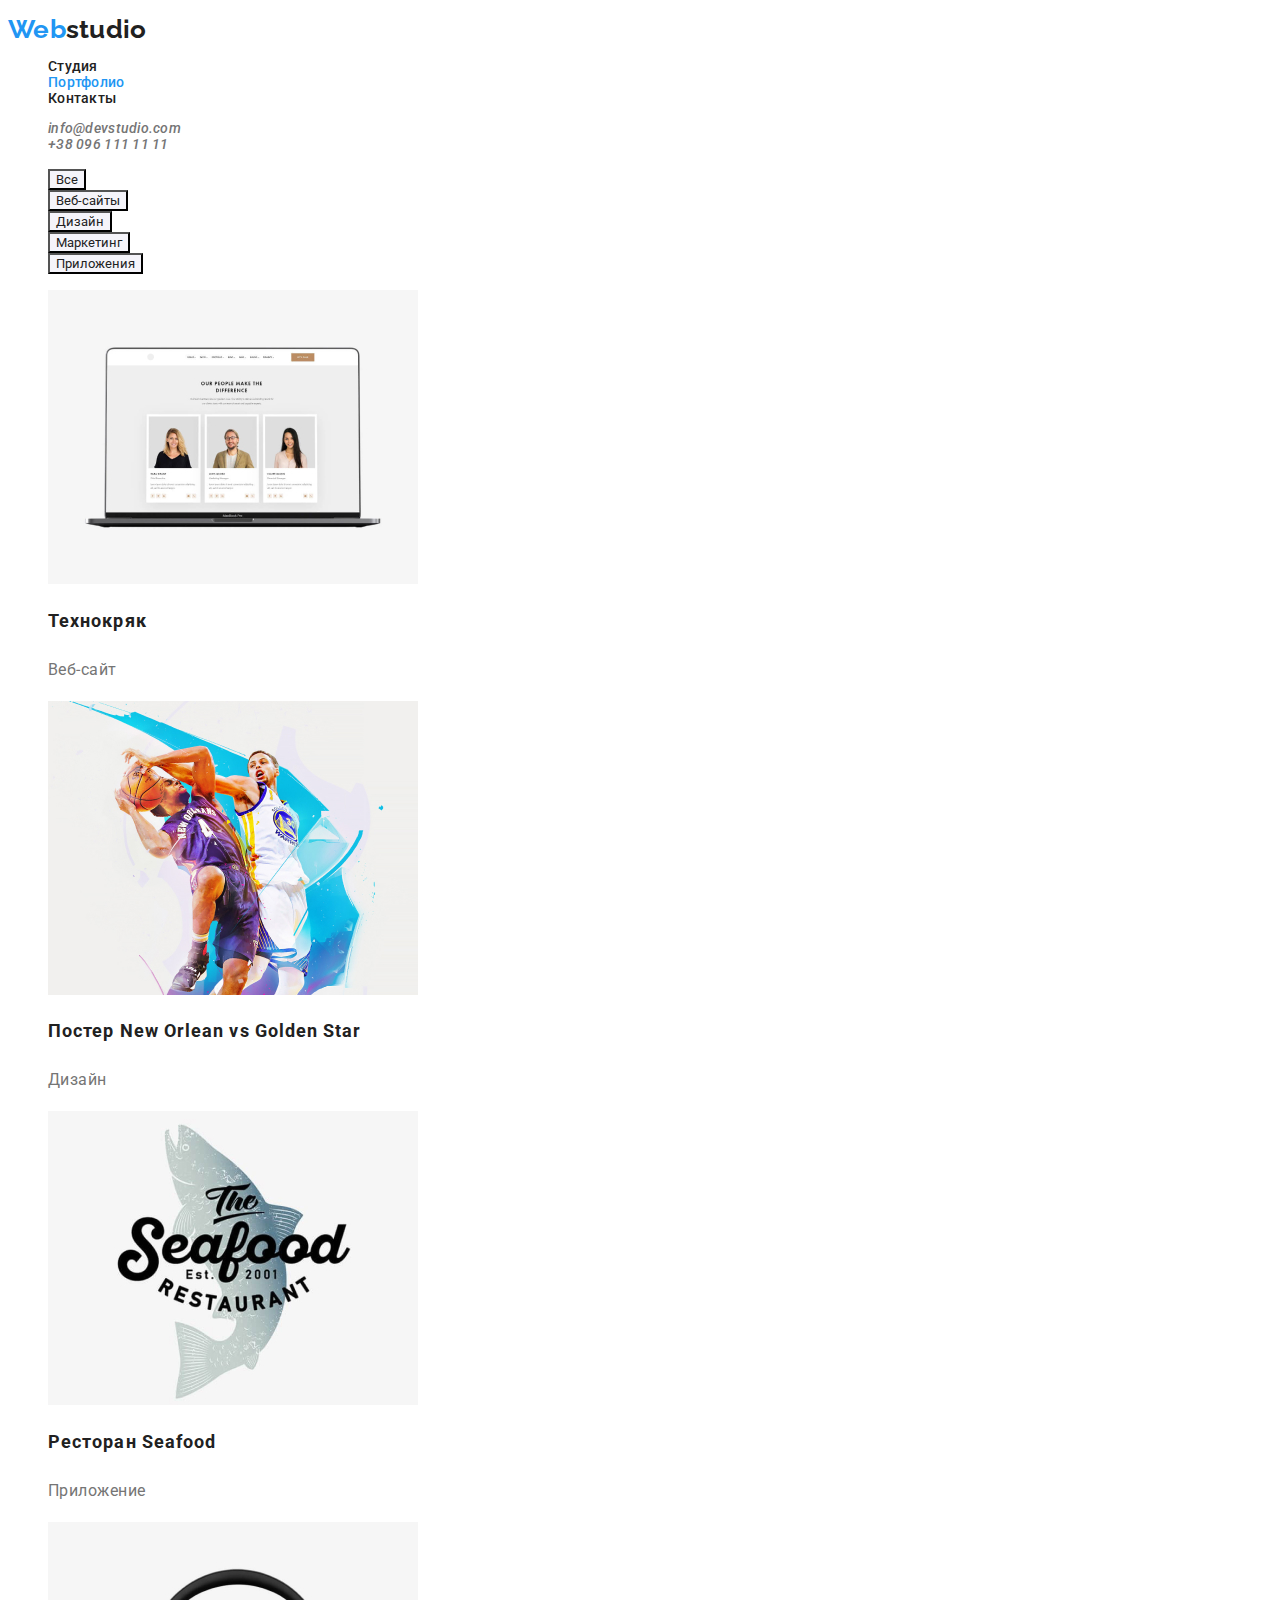
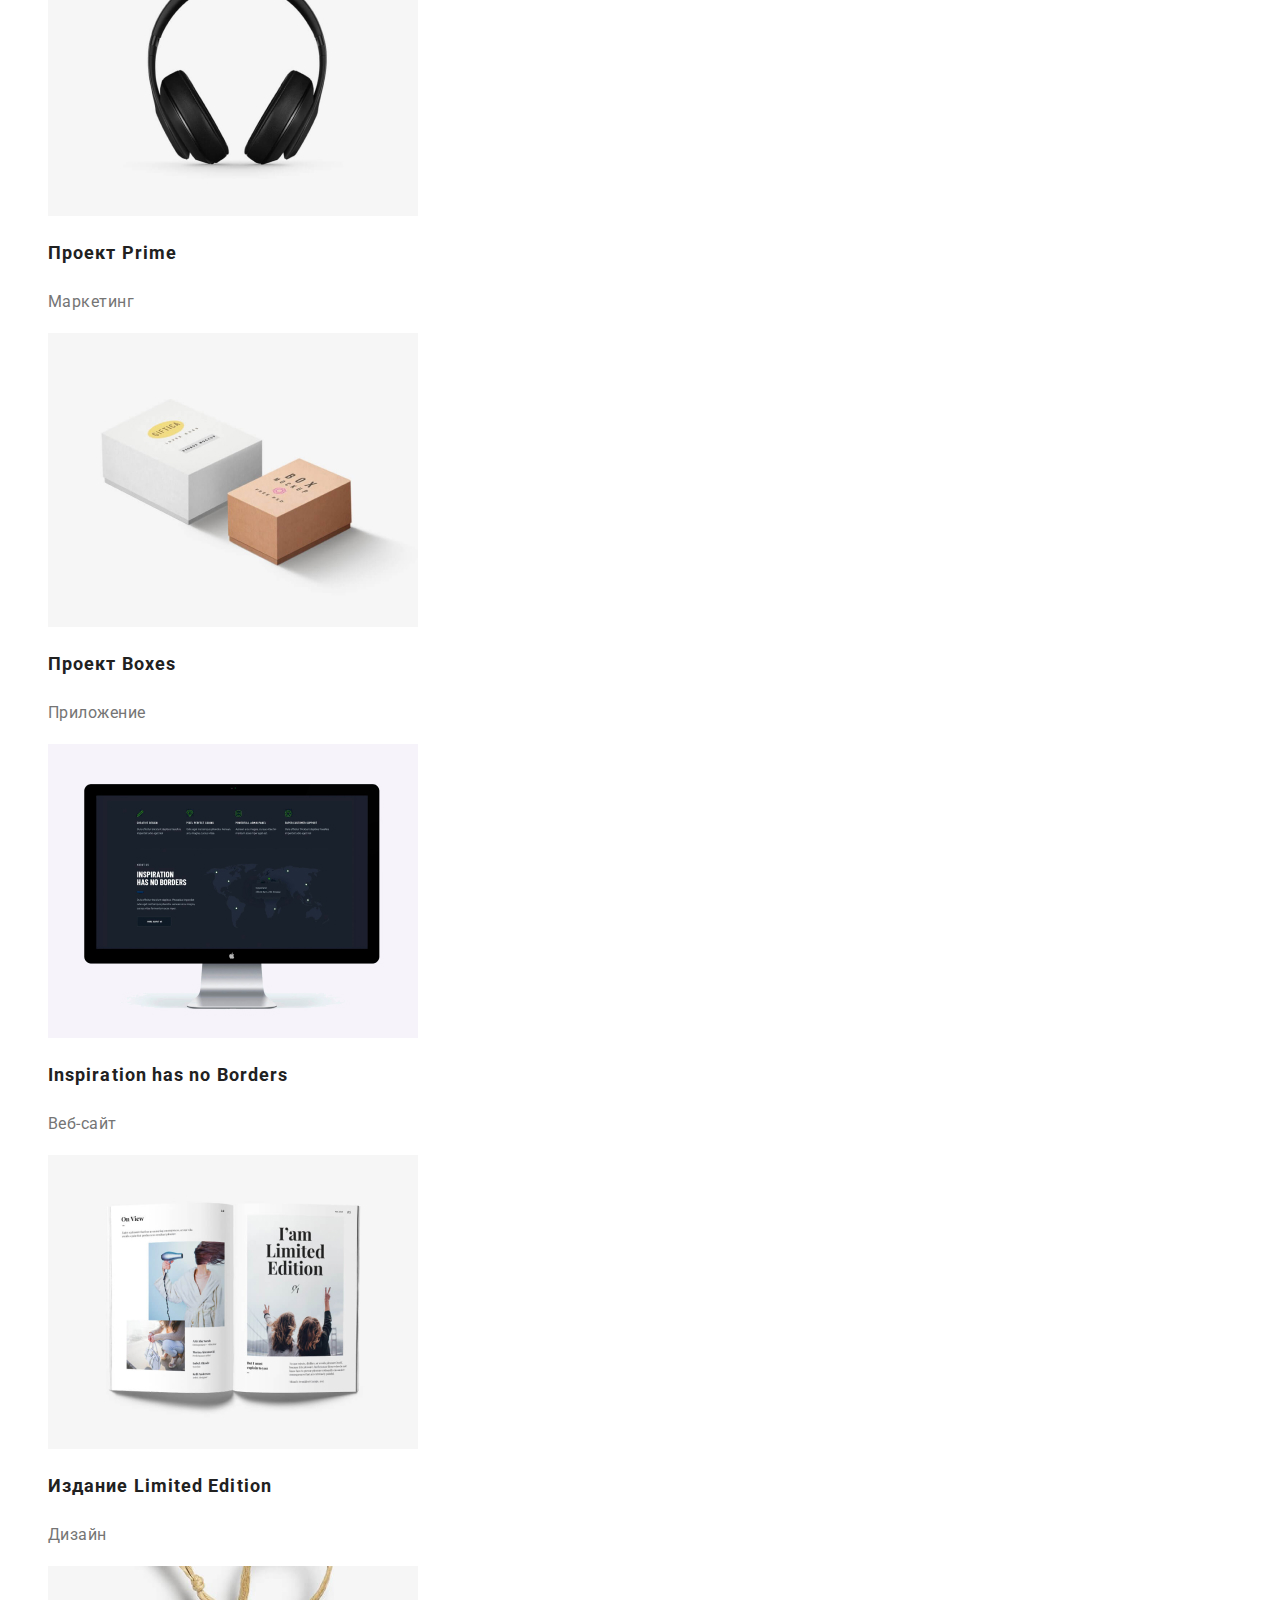
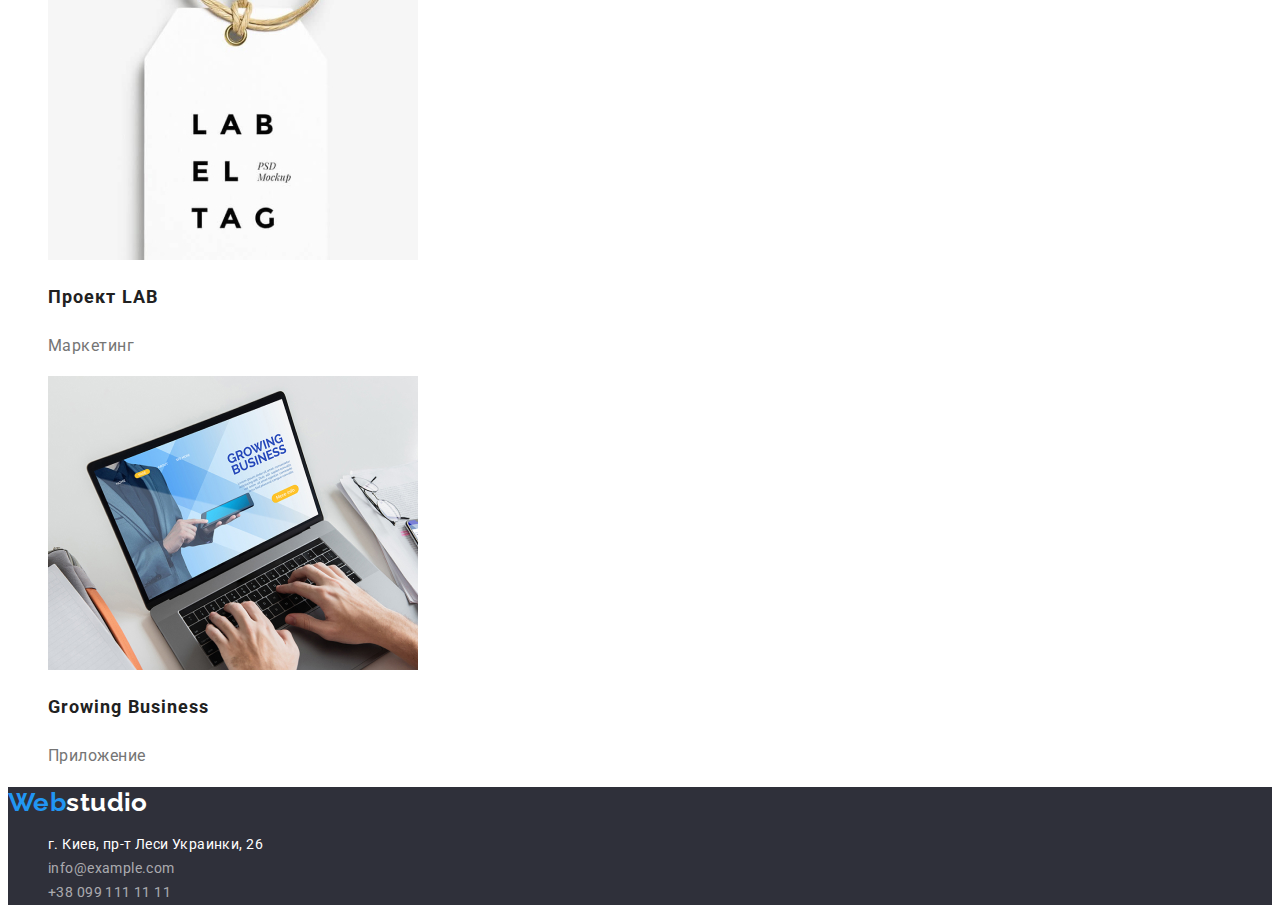
==== portfolio.html @ 0d0f223f "commit on main" ====
<!DOCTYPE html>
<html lang="ru">
<head>
    <meta charset="UTF-8">
    <meta name="viewport" content="width=device-width, initial-scale=1.0">
    <title>WebStudio</title>
        <link href="https://fonts.googleapis.com/css2?family=Oleo+Script&family=Raleway:wght@700&family=Roboto:wght@400;500;700;900&display=swap" rel="stylesheet">
    <link rel="stylesheet" href="./css/styles.css">
</head>
<body>
    <header class="nav">
        <p><span class="accent">Web</span><span class="header-logo">studio</span></p>
        <nav>
            <ul class="site-nav list"> 
                <li><a href="./index.html" class="link">Студия</a></li>
                <li><a href="./portfolio.html" class="link current">Портфолио</a></li>
                <li><a href="" class="link">Контакты</a></li>
            </ul>
            <address class="adr-nav list"> 
                <ul>
                    <li><a href="mailto:info@devstudio.com" class="link">info@devstudio.com</a></li>
                    <li><a href="tel:+380961111111" class="link">+38 096 111 11 11</a></li>
                </ul>
            </address>
        </nav>
    </header>
    <main>
        <section>
            <!--<h1>Наши работы</h1>-->
            <ul>
                <li><button type="button" class="button">Все</button></li>
                <li><button type="button" class="button">Веб-сайты</button></li>
                <li><button type="button" class="button">Дизайн</button></li>
                <li><button type="button" class="button">Маркетинг</button></li>
                <li><button type="button" class="button">Приложения</button></li>
            </ul>
            <ul>
                <li>
                    <a href="#" class="projects">
                        <img src="./images/technokryak.jpg" alt="Технокряк" width="370" height="294">
                        <h2 class="project-title">Технокряк</h2>
                        <p class="type-title">Веб-сайт</p>
                    </a>
                </li>
                <li>
                    <a href="#" class="projects">
                        <img src="./images/New Orleans vs.jpg" alt="Постер New Orlean vs Golden Star" width="370" height="294">
                        <h2 class="project-title">Постер New Orlean vs Golden Star</h2>
                        <p class="type-title">Дизайн</p>
                    </a>
                </li>
                <li>
                    <a href="#" class="projects">
                        <img src="./images/Seafood.jpg" alt="Ресторан Seafood" width="370" height="294">
                        <h2 class="project-title">Ресторан Seafood</h2>
                        <p class="type-title">Приложение</p>
                    </a>
                </li>
                <li>
                    <a href="#" class="projects">
                        <img src="./images/Ptoject prime.jpg" alt="Проект Prime" width="370" height="294">
                        <h2 class="project-title">Проект Prime</h2>
                         <p class="type-title">Маркетинг</p>
                        </a>
                </li>
                <li>
                    <a href="#" class="projects">
                        <img src="./images/Project Boxes.jpg" alt="Проект Boxes" width="370" height="294">
                        <h2 class="project-title">Проект Boxes</h2>
                        <p class="type-title">Приложение</p>
                    </a>
                </li>
                <li>
                    <a href="#" class="projects">
                        <img src="./images/Inspiration.jpg" alt="Inspiration has no Borders" width="370" height="294">
                        <h2 class="project-title">Inspiration has no Borders</h2>
                        <p class="type-title">Веб-сайт</p>
                    </a>
                </li>
                <li>
                    <a href="#" class="projects">
                        <img src="./images/publishing LE.jpg" alt="Издание Limited Edition" width="370" height="294">
                        <h2 class="project-title">Издание Limited Edition</h2>
                        <p class="type-title">Дизайн</p>
                    </a>
                </li>
                <li>
                    <a href="#" class="projects">
                        <img src="./images/Project Lab.jpg" alt="Проект LAB" width="370" height="294">
                        <h2 class="project-title">Проект LAB</h2>
                        <p class="type-title">Маркетинг</p>
                        </a>
                </li>
                <li><a href="#" class="projects">
                        <img src="./images/Growing Bus.jpg" alt="Growing Business" width="370" height="294">
                        <h2 class="project-title">Growing Business</h2>
                        <p class="type-title">Приложение</p>
                </a></li>
            </ul>
        </section>
    </main>
    <footer class="footer">
        <p><span class="accent">Web</span><span class="footer-logo">studio</span></p>
        <adress>
            <ul class="foot-adress">
                <li><a href="https://www.google.com/maps/place/%D0%B1%D1%83%D0%BB.+%D0%9B%D0%B5%D1%81%D0%B8+%D0%A3%D0%BA%D1%80%D0%B0%D0%B8%D0%BD%D0%BA%D0%B8,+26,+%D0%9A%D0%B8%D0%B5%D0%B2,+%D0%A3%D0%BA%D1%80%D0%B0%D0%B8%D0%BD%D0%B0,+02000/@50.4265807,30.5361971,17z/data=!3m1!4b1!4m5!3m4!1s0x40d4cf0e033ecbe9:0x57a4dffefec77da0!8m2!3d50.4265807!4d30.5383858" class="link">г. Киев, пр-т Леси Украинки, 26</a></li>
                <li><a href="mailto:info@example.com" class="link-info">info@example.com</a></li>
                <li><a href="tel:+380991111111" class="link-info">+38 099 111 11 11</a></li>
            </ul>
        </adress>
    </footer>    
</body>
</html>
---- css/styles.css ----
/* main text color #212121 */

/* secondary text color #757575 */

/* hero text;  footer Studio color & adress color #FFFFFF */

/* logo Web and accent color #2196F3 */

/* logo studio color #000000 */

/* footer contacts color rgba(255, 255, 255, 0.6) */

/* buttons $ section team background color #F5F4FA */


:root {
    --primary-text-color: #212121;
    --secondary-text-color: #757575;
    --accent-color: #2196F3;
    --primary-white-color: #FFFFFF;
    --bg-color: #F5F4FA;
    --secondary-bg-color: #2F303A;
}

body {
    background-color: var(--primary-bg-color);
    color: var(--primary-text-color);
    font-family: Roboto, sans-serif;
    font-weight: 500;
    font-size: 16px;
    letter-spacing: 0.03em;
}

ul {
    list-style: none;
}

button {
    font-family: inherit;
}

/* site logo */

.accent {
    font-family: Raleway, sans-serif;
    color: var(--accent-color);
    font-weight: 700;
    font-style: normal;
    font-size: 26px;
    line-height: 1.19;
}

.header-logo {
    font-family: Raleway, sans-serif;
    color: var(--primary-text-color);
    font-weight: 700;
    font-style: normal;
    font-size: 26px;
    line-height: 1.19;
    
}

.footer-logo {
    font-family: Raleway, sans-serif;
    color: var(--primary-white-color);
    font-weight: 700;
    font-style: normal;
    font-size: 26px;
    line-height: 1.19;
}

/* site nav */

.nav {
    font-weight: 500;
    font-size: 14px;
    line-height: 1.14;
    letter-spacing: 0.02em;
}
.site-nav .link {
    color:var(--primary-text-color);
    text-decoration: none;

}

.site-nav .link:hover,
.site-nav .link:focus {
    color: var(--accent-color);
}

.site-nav .link.current{
    color: var(--accent-color);
}

.adr-nav .link{
    color: var(--secondary-text-color);
    text-decoration: none;
}

.adr-nav .link:hover,
.adr-nav .link:focus {
    color: var(--accent-color);
}

/* hero */
.hero-title {
    color: var(--primary-white-color);
    font-style: normal;
    font-weight: 900;
    font-size: 44px;
    line-height: 1.36;
    text-align: center;
    letter-spacing: 0.06em;
}

.hero {
    background-color: var(--secondary-bg-color);
}


/* sections */

/* features list */
.features-list {
    font-weight: 700;
    font-size: 14px;
    line-height: 1.14;
    text-transform: uppercase;
}

.features-list .discription {
    color: var(--secondary-text-color);
    font-weight: 400;
    font-size: 14px;
    line-height: 1.71;
}

.section-title {
    color: var(--primary-text-color);
    font-weight: 700;
    font-size: 36px;
    line-height: 1.67;
    text-align: center;
}

.section-team {
    background-color: var(--bg-color);
}


.section-team .team {
    background-color: var(--primary-white-color);
}

.team-name {
    font-weight: 500;
    font-size: 16px;
    line-height: 1.19;
    text-align: center;
}

.prof-team {
    color: var(--secondary-text-color);
    font-weight: 400;
    font-size: 16px;
    line-height: 1.19;
    text-align: center;
}
/* Button */

.hero-button {
    color: var(--primary-white-color);
    background-color: var(--accent-color);
    font-weight: 700;
    font-size: 16px;
    line-height: 1.87;
    align-items: center;
    text-align: center;
    letter-spacing: 0.06em;
    text-decoration: none;
}

/* Footer */

.footer {
    background-color: var(--secondary-bg-color);
    font-weight: normal;
    font-size: 14px;
    line-height: 1.71;
    letter-spacing: 0.03em;
}

.foot-adress .link{
    color:var(--primary-white-color);
    text-decoration: none;
    list-style: none;
}

.foot-adress .link-info {
    color: rgba(255, 255, 255, 0.6);
    text-decoration: none;
    list-style: none;
}

/* styles for portfolio */

.button {
    color: var(--primary-text-color);
    background-color: var(--bg-color);
}


.button:hover,
.button:focus {
    color: var(--primary-white-color);
    background-color: var(--accent-color);
}

.projects {
    text-decoration: none;
}

.project-title {
    color: var(--primary-text-color);
    font-weight: 700;
    font-size: 18px;
    line-height: 2;
    letter-spacing: 0.06em;
}

.type-title {
    color: var(--secondary-text-color);
    font-weight: 400;
    font-size: 16px;
    line-height: 1.87;
    letter-spacing: 0.03em;
}
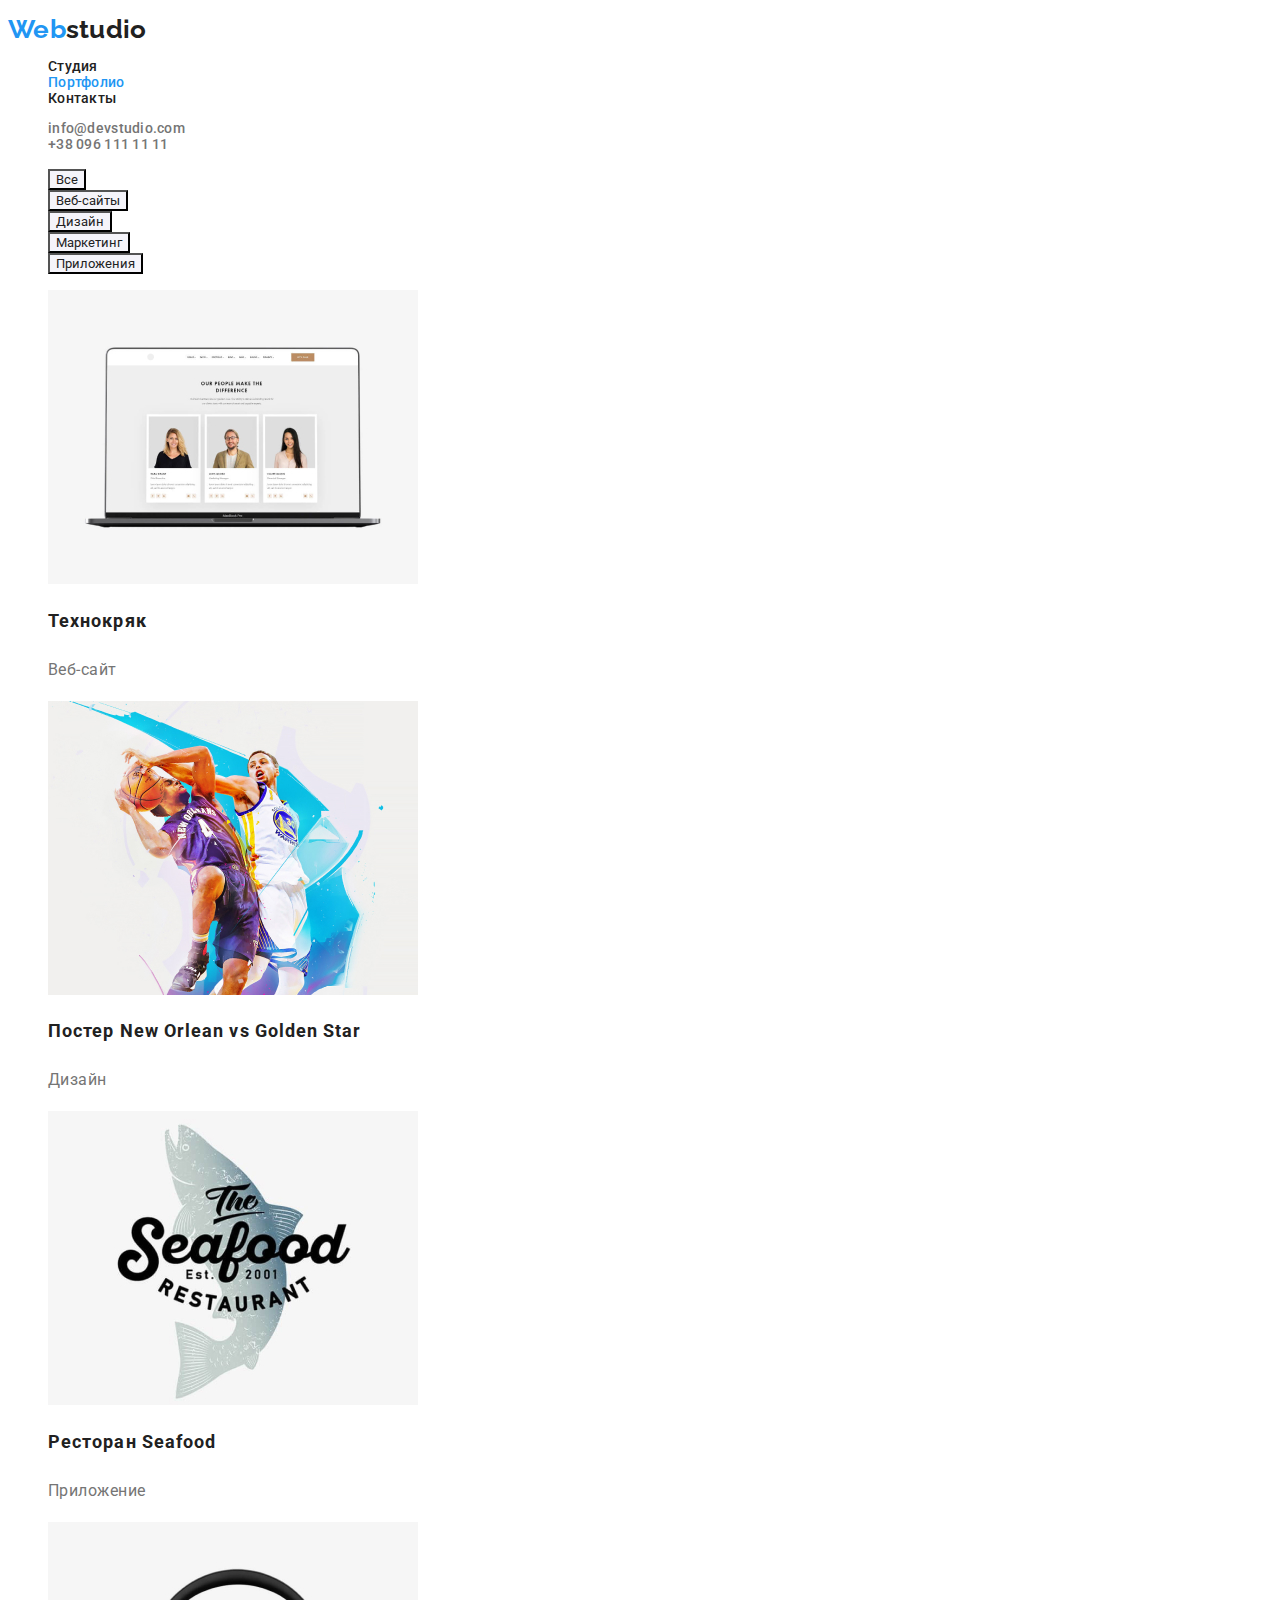
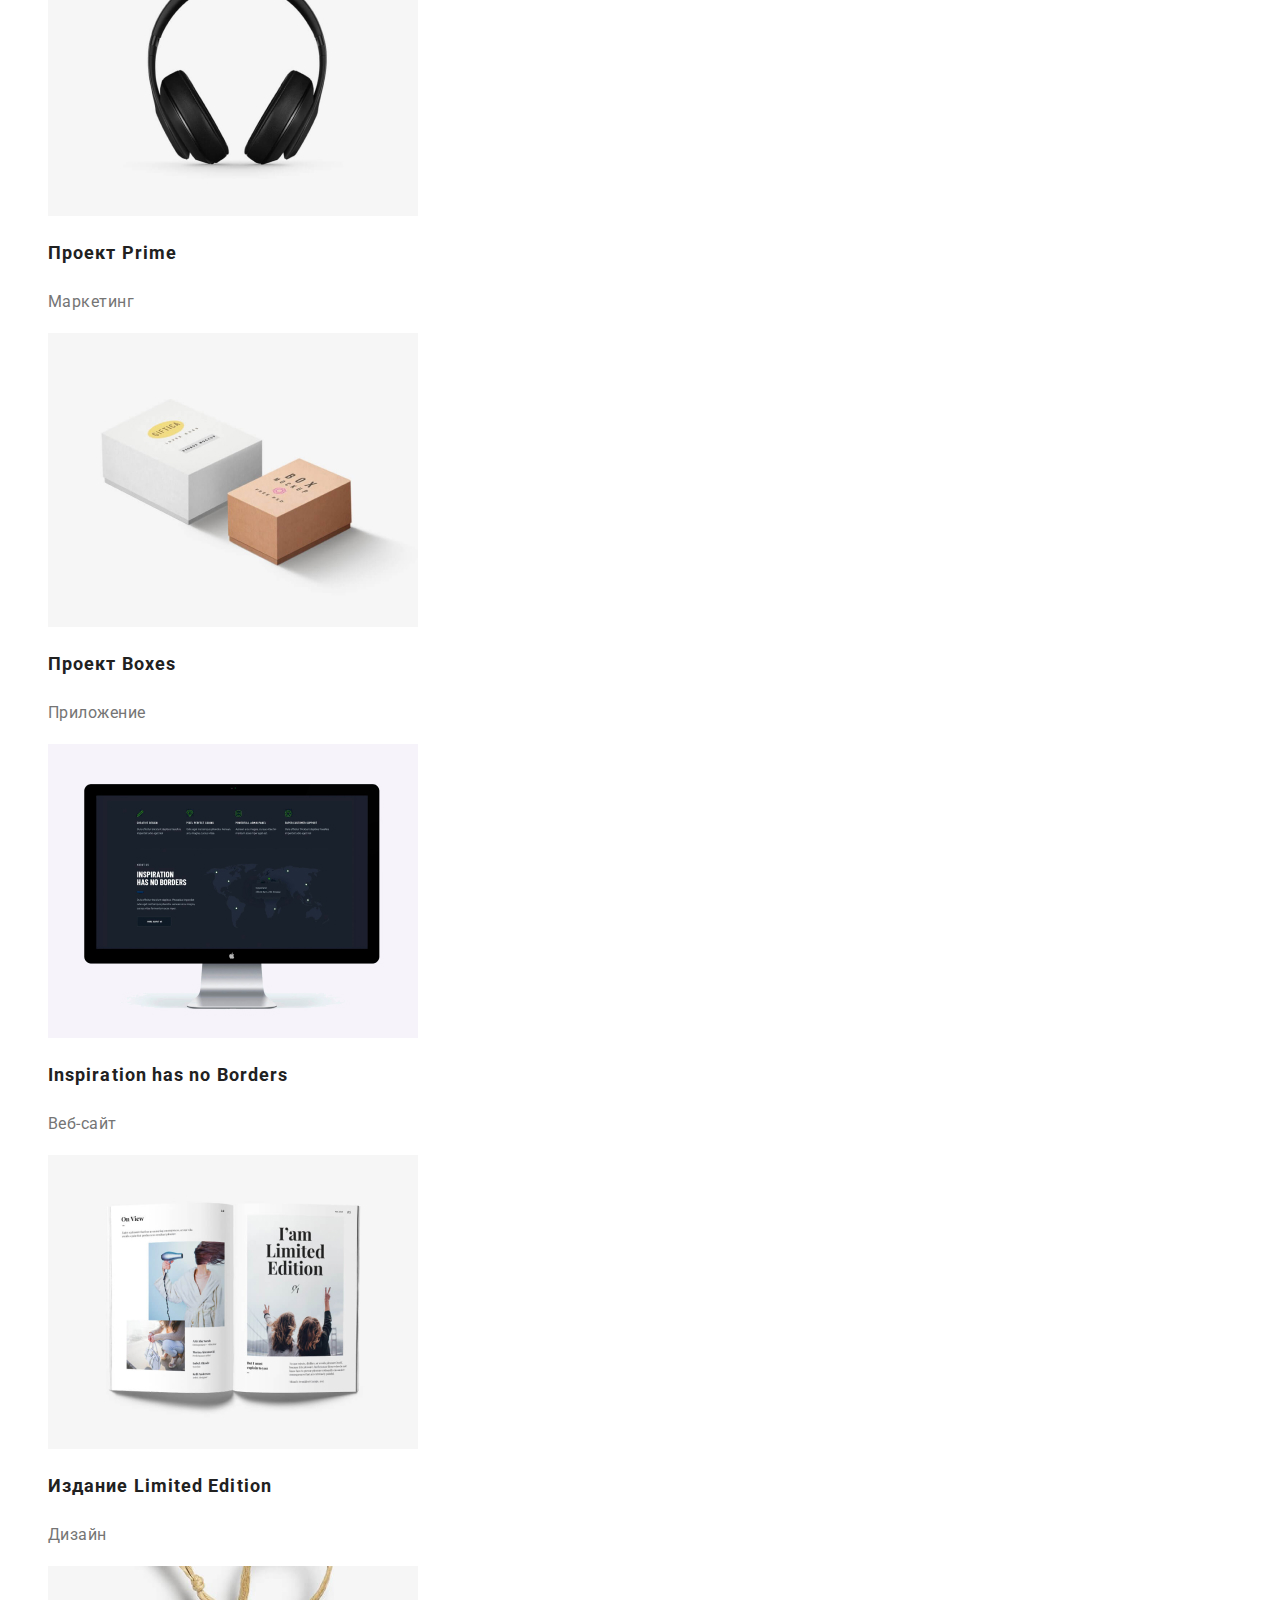
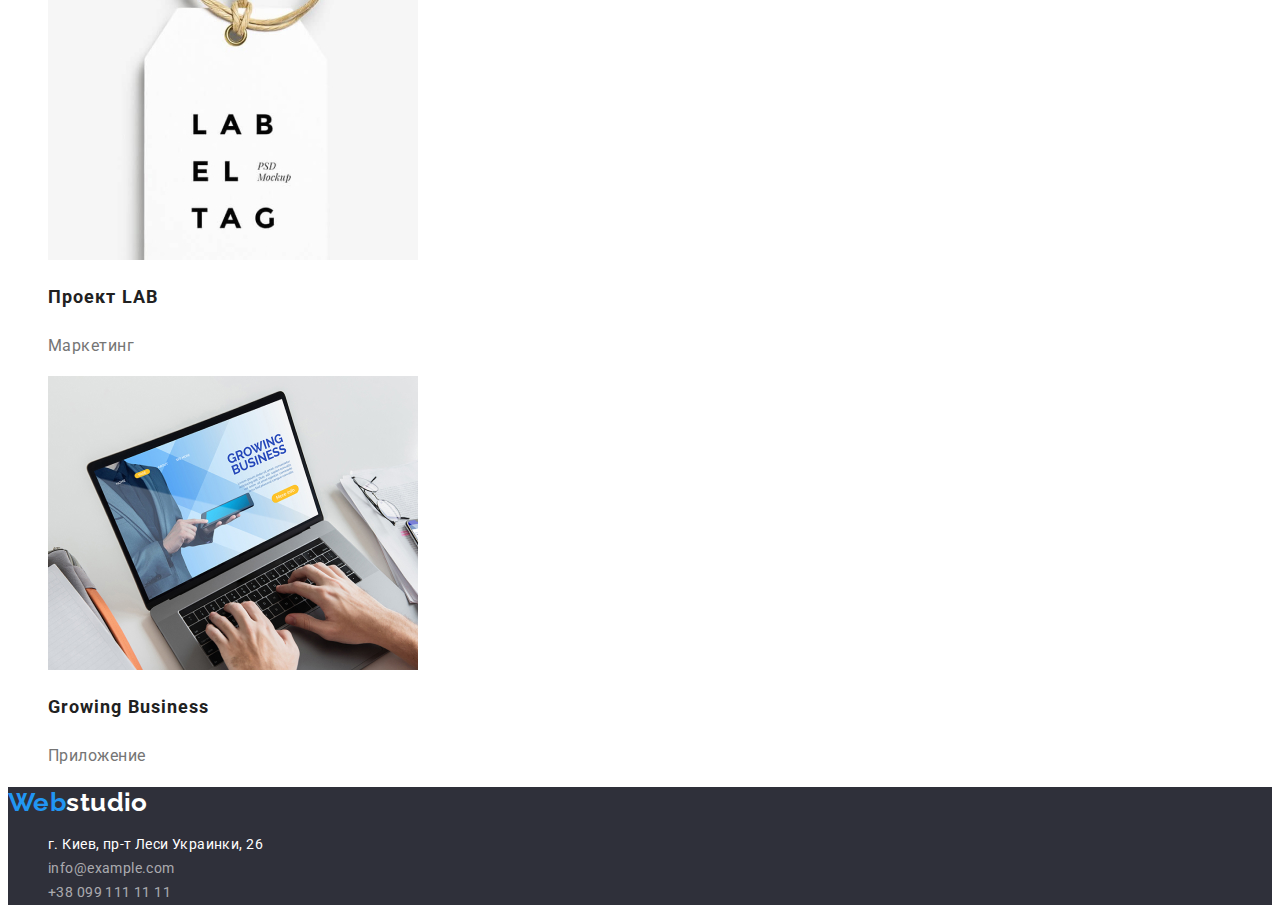
==== commit d772f71e: "commit on main" ====
--- a/portfolio.html
+++ b/portfolio.html
@@ -44,7 +44,7 @@
                 </li>
                 <li>
                     <a href="#" class="projects">
-                        <img src="./images/New Orleans vs.jpg" alt="Постер New Orlean vs Golden Star" width="370" height="294">
+                        <img src="./images/NewOrleans.jpg" alt="Постер New Orlean vs Golden Star" width="370" height="294">
                         <h2 class="project-title">Постер New Orlean vs Golden Star</h2>
                         <p class="type-title">Дизайн</p>
                     </a>
@@ -58,14 +58,14 @@
                 </li>
                 <li>
                     <a href="#" class="projects">
-                        <img src="./images/Ptoject prime.jpg" alt="Проект Prime" width="370" height="294">
+                        <img src="./images/prime.jpg" alt="Проект Prime" width="370" height="294">
                         <h2 class="project-title">Проект Prime</h2>
                          <p class="type-title">Маркетинг</p>
                         </a>
                 </li>
                 <li>
                     <a href="#" class="projects">
-                        <img src="./images/Project Boxes.jpg" alt="Проект Boxes" width="370" height="294">
+                        <img src="./images/Boxes.jpg" alt="Проект Boxes" width="370" height="294">
                         <h2 class="project-title">Проект Boxes</h2>
                         <p class="type-title">Приложение</p>
                     </a>
@@ -79,20 +79,20 @@
                 </li>
                 <li>
                     <a href="#" class="projects">
-                        <img src="./images/publishing LE.jpg" alt="Издание Limited Edition" width="370" height="294">
+                        <img src="./images/LE.jpg" alt="Издание Limited Edition" width="370" height="294">
                         <h2 class="project-title">Издание Limited Edition</h2>
                         <p class="type-title">Дизайн</p>
                     </a>
                 </li>
                 <li>
                     <a href="#" class="projects">
-                        <img src="./images/Project Lab.jpg" alt="Проект LAB" width="370" height="294">
+                        <img src="./images/Lab.jpg" alt="Проект LAB" width="370" height="294">
                         <h2 class="project-title">Проект LAB</h2>
                         <p class="type-title">Маркетинг</p>
                         </a>
                 </li>
                 <li><a href="#" class="projects">
-                        <img src="./images/Growing Bus.jpg" alt="Growing Business" width="370" height="294">
+                        <img src="./images/Growing.jpg" alt="Growing Business" width="370" height="294">
                         <h2 class="project-title">Growing Business</h2>
                         <p class="type-title">Приложение</p>
                 </a></li>
@@ -101,13 +101,13 @@
     </main>
     <footer class="footer">
         <p><span class="accent">Web</span><span class="footer-logo">studio</span></p>
-        <adress>
+        <div>
             <ul class="foot-adress">
                 <li><a href="https://www.google.com/maps/place/%D0%B1%D1%83%D0%BB.+%D0%9B%D0%B5%D1%81%D0%B8+%D0%A3%D0%BA%D1%80%D0%B0%D0%B8%D0%BD%D0%BA%D0%B8,+26,+%D0%9A%D0%B8%D0%B5%D0%B2,+%D0%A3%D0%BA%D1%80%D0%B0%D0%B8%D0%BD%D0%B0,+02000/@50.4265807,30.5361971,17z/data=!3m1!4b1!4m5!3m4!1s0x40d4cf0e033ecbe9:0x57a4dffefec77da0!8m2!3d50.4265807!4d30.5383858" class="link">г. Киев, пр-т Леси Украинки, 26</a></li>
                 <li><a href="mailto:info@example.com" class="link-info">info@example.com</a></li>
                 <li><a href="tel:+380991111111" class="link-info">+38 099 111 11 11</a></li>
             </ul>
-        </adress>
+        </div>
     </footer>    
 </body>
 </html>--- a/css/styles.css
+++ b/css/styles.css
@@ -73,6 +73,7 @@
 
 .nav {
     font-weight: 500;
+    font-style: normal;
     font-size: 14px;
     line-height: 1.14;
     letter-spacing: 0.02em;
@@ -80,7 +81,6 @@
 .site-nav .link {
     color:var(--primary-text-color);
     text-decoration: none;
-
 }
 
 .site-nav .link:hover,
@@ -95,6 +95,7 @@
 .adr-nav .link{
     color: var(--secondary-text-color);
     text-decoration: none;
+    font-style: normal;
 }
 
 .adr-nav .link:hover,
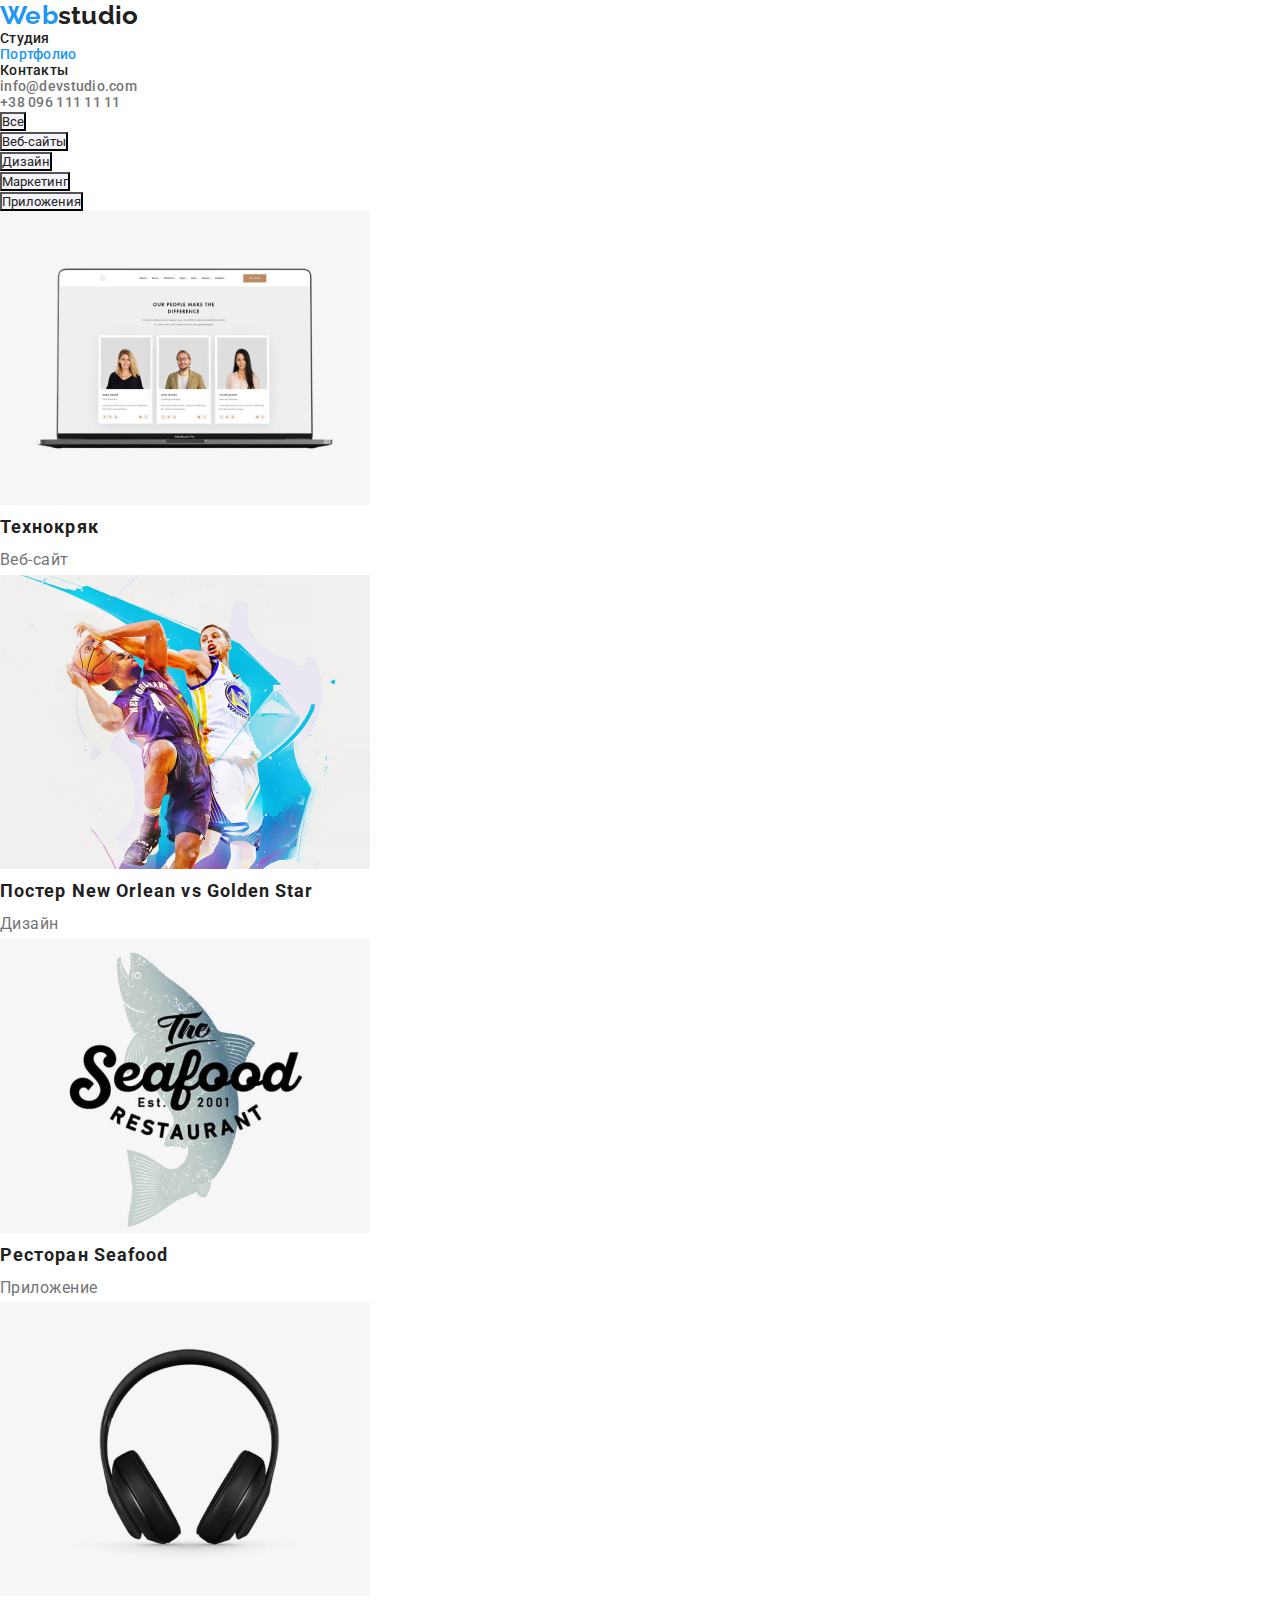
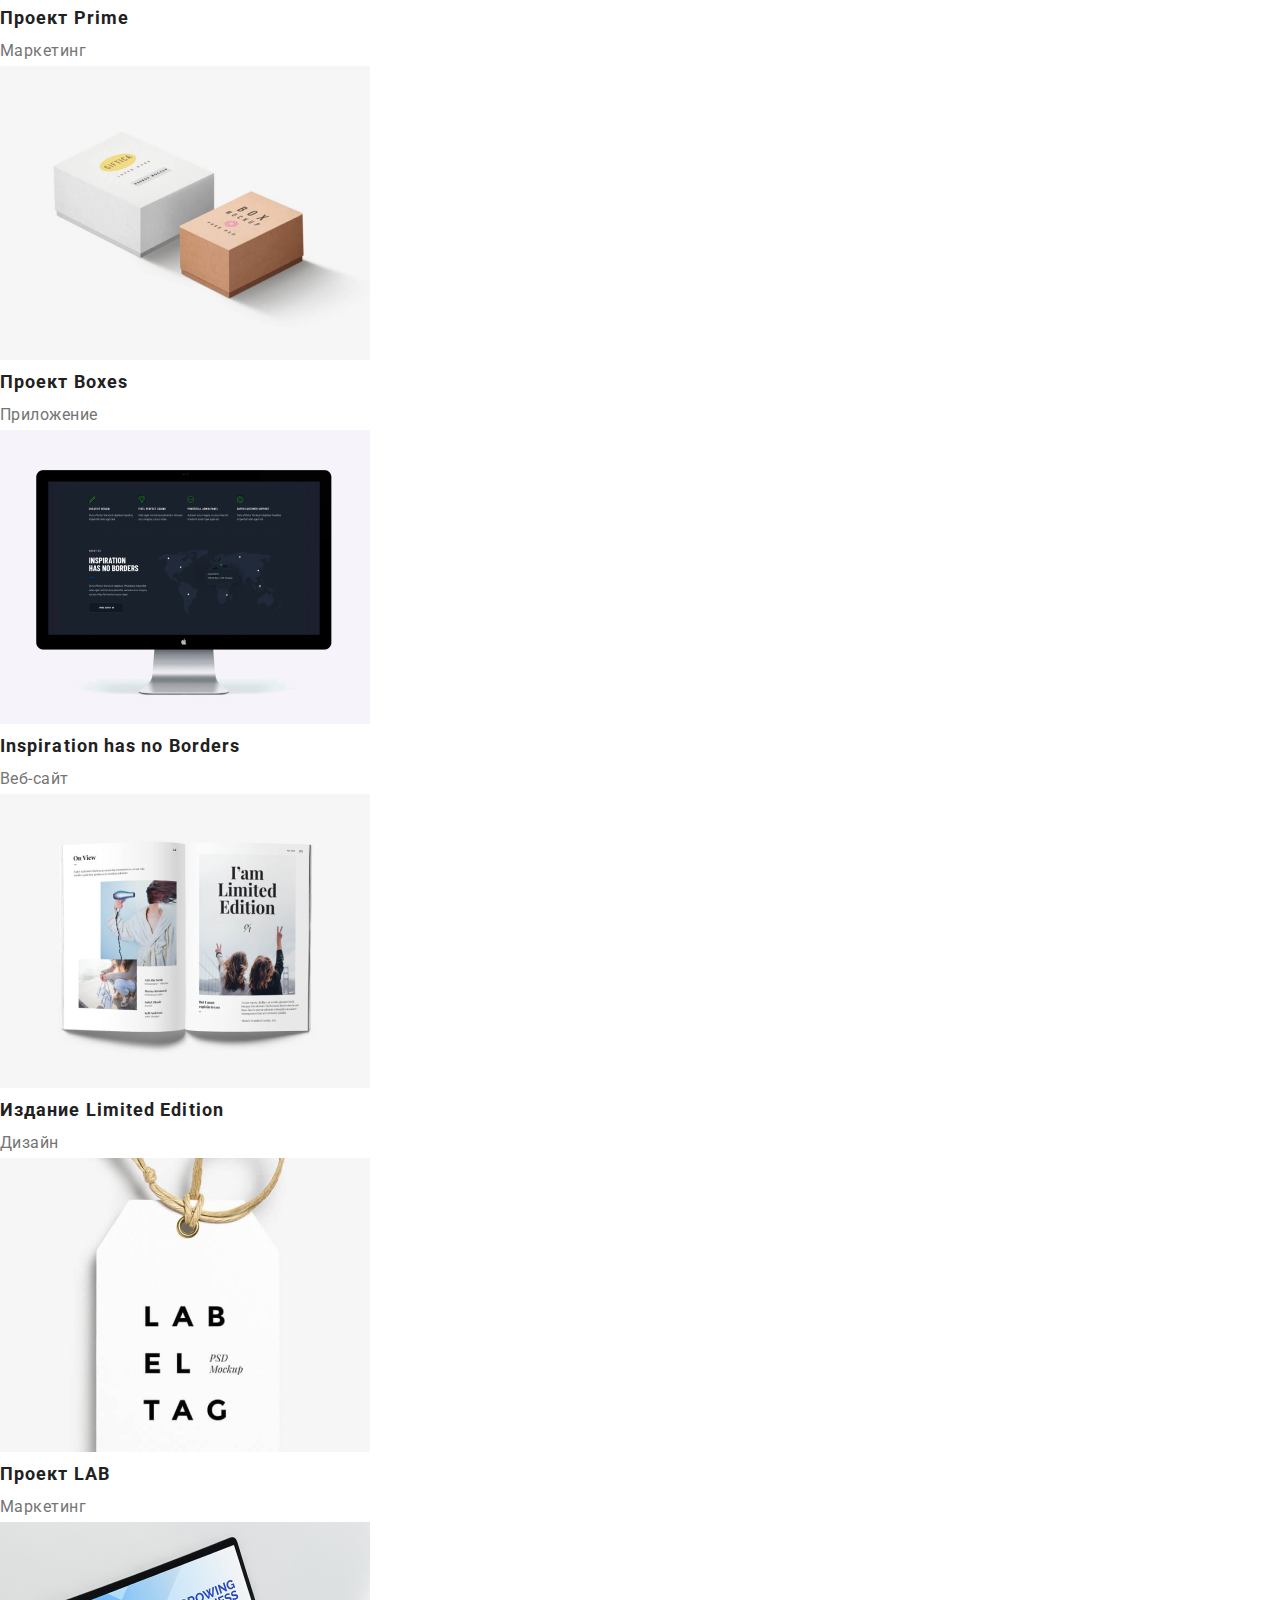
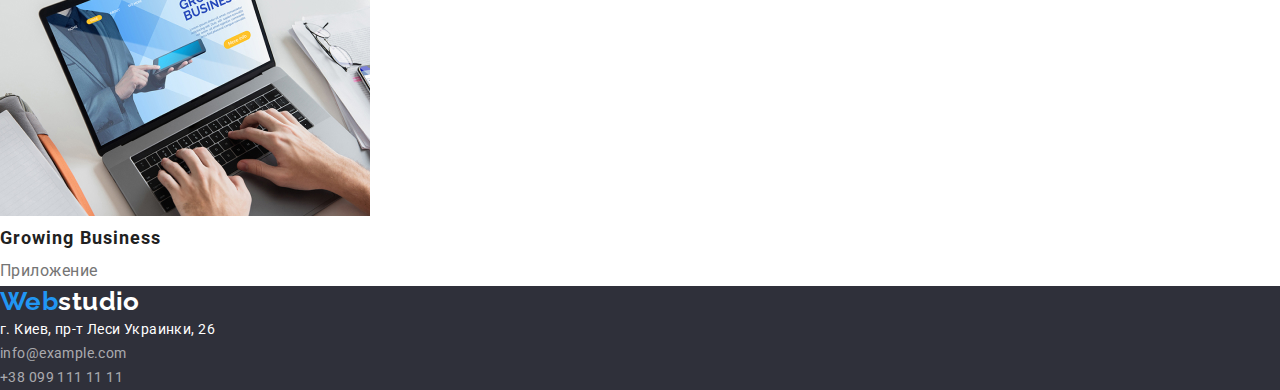
==== commit 6a117393: "commit on main" ====
--- a/portfolio.html
+++ b/portfolio.html
@@ -4,7 +4,8 @@
     <meta charset="UTF-8">
     <meta name="viewport" content="width=device-width, initial-scale=1.0">
     <title>WebStudio</title>
-        <link href="https://fonts.googleapis.com/css2?family=Oleo+Script&family=Raleway:wght@700&family=Roboto:wght@400;500;700;900&display=swap" rel="stylesheet">
+    <link href="https://fonts.googleapis.com/css2?family=Oleo+Script&family=Raleway:wght@700&family=Roboto:wght@400;500;700;900&display=swap" rel="stylesheet">
+    <link rel="stylesheet" href="./css/reset.css"/>
     <link rel="stylesheet" href="./css/styles.css">
 </head>
 <body>
--- a/css/styles.css
+++ b/css/styles.css
@@ -11,7 +11,6 @@
 /* footer contacts color rgba(255, 255, 255, 0.6) */
 
 /* buttons $ section team background color #F5F4FA */
-
 
 :root {
     --primary-text-color: #212121;
@@ -29,6 +28,7 @@
     font-weight: 500;
     font-size: 16px;
     letter-spacing: 0.03em;
+ 
 }
 
 ul {
@@ -38,6 +38,13 @@
 button {
     font-family: inherit;
 }
+
+* {
+    text-decoration: none;
+    list-style: none;
+    margin: 0px;
+    padding: 0px;
+  }
 
 /* site logo */
 
